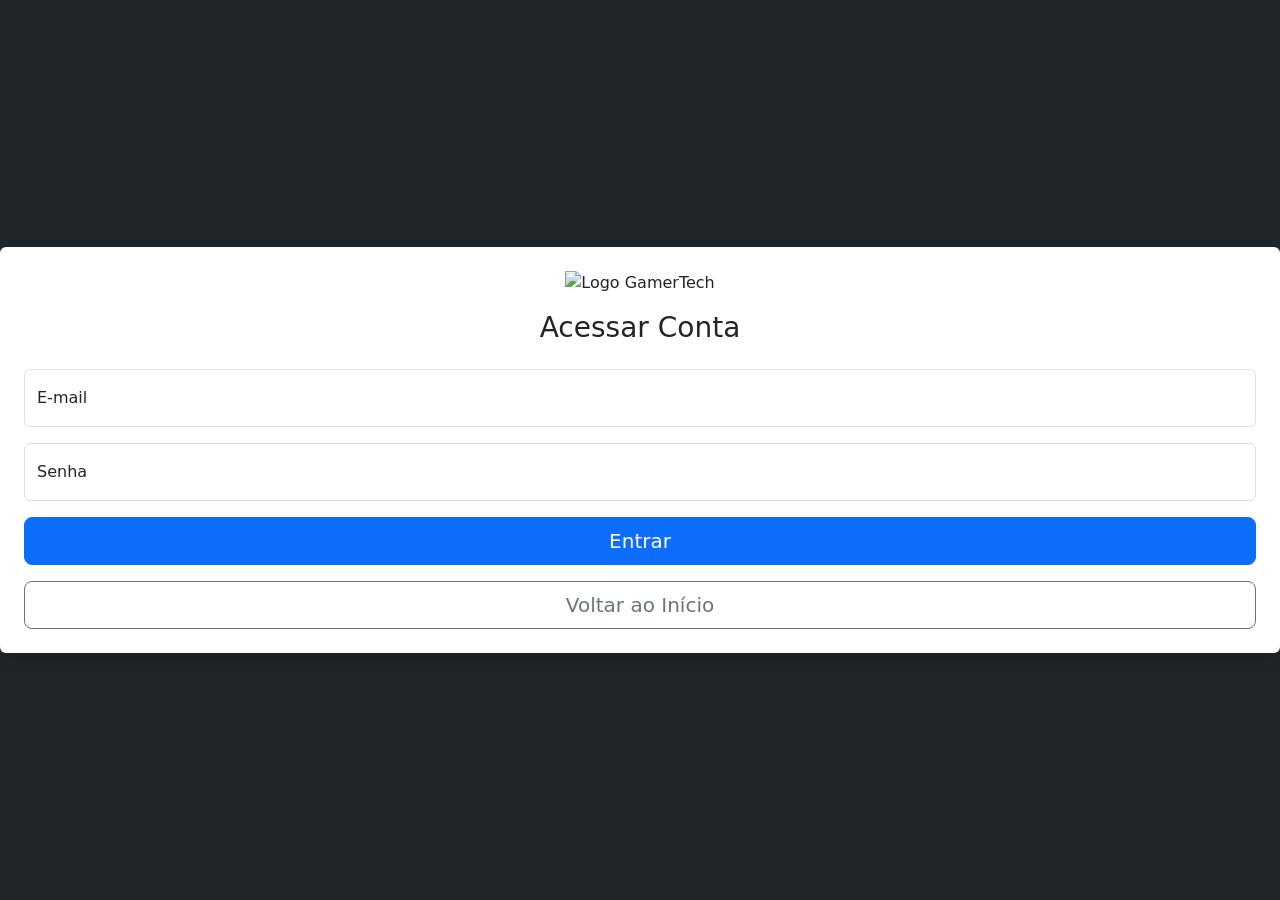
==== login.html @ 87c56a1b "feat(html): cria página de login com formulário" ====
<!DOCTYPE html>
<html lang="pt-br">
<head>
    <meta charset="UTF-8">
    <meta name="viewport" content="width=device-width, initial-scale=1.0">
    <title>Login - GamerTech</title>
    <link rel="icon" href="img/logo-icone.png" type="image/png">
    <link href="https://cdn.jsdelivr.net/npm/bootstrap@5.3.8/dist/css/bootstrap.min.css" rel="stylesheet" crossorigin="anonymous">
    <link rel="stylesheet" href="style.css">
</head>
<body class="bg-dark d-flex align-items-center py-4 vh-100">

    <main class="form-signin w-100 m-auto max-width-400 p-4 bg-white rounded shadow">
        <form>
            <div class="text-center mb-4">
                <img src="img/logo-icone.png" alt="Logo GamerTech" class="logo mb-3">
                <h1 class="h3 mb-3 fw-normal">Acessar Conta</h1>
            </div>

            <div class="form-floating mb-3">
                <input type="email" class="form-control" id="floatingInput" placeholder="nome@exemplo.com" required>
                <label for="floatingInput">E-mail</label>
            </div>
            <div class="form-floating mb-3">
                <input type="password" class="form-control" id="floatingPassword" placeholder="Senha" required>
                <label for="floatingPassword">Senha</label>
            </div>

            <button class="w-100 btn btn-lg btn-primary mb-3" type="submit">Entrar</button>
            <a href="index.html" class="w-100 btn btn-lg btn-outline-secondary">Voltar ao Início</a>
        </form>
    </main>

    <script src="https://cdn.jsdelivr.net/npm/bootstrap@5.3.8/dist/js/bootstrap.bundle.min.js" crossorigin="anonymous"></script>
</body>
</html>
---- style.css ----
.logo {
  width: 150px;
  height: auto;
}
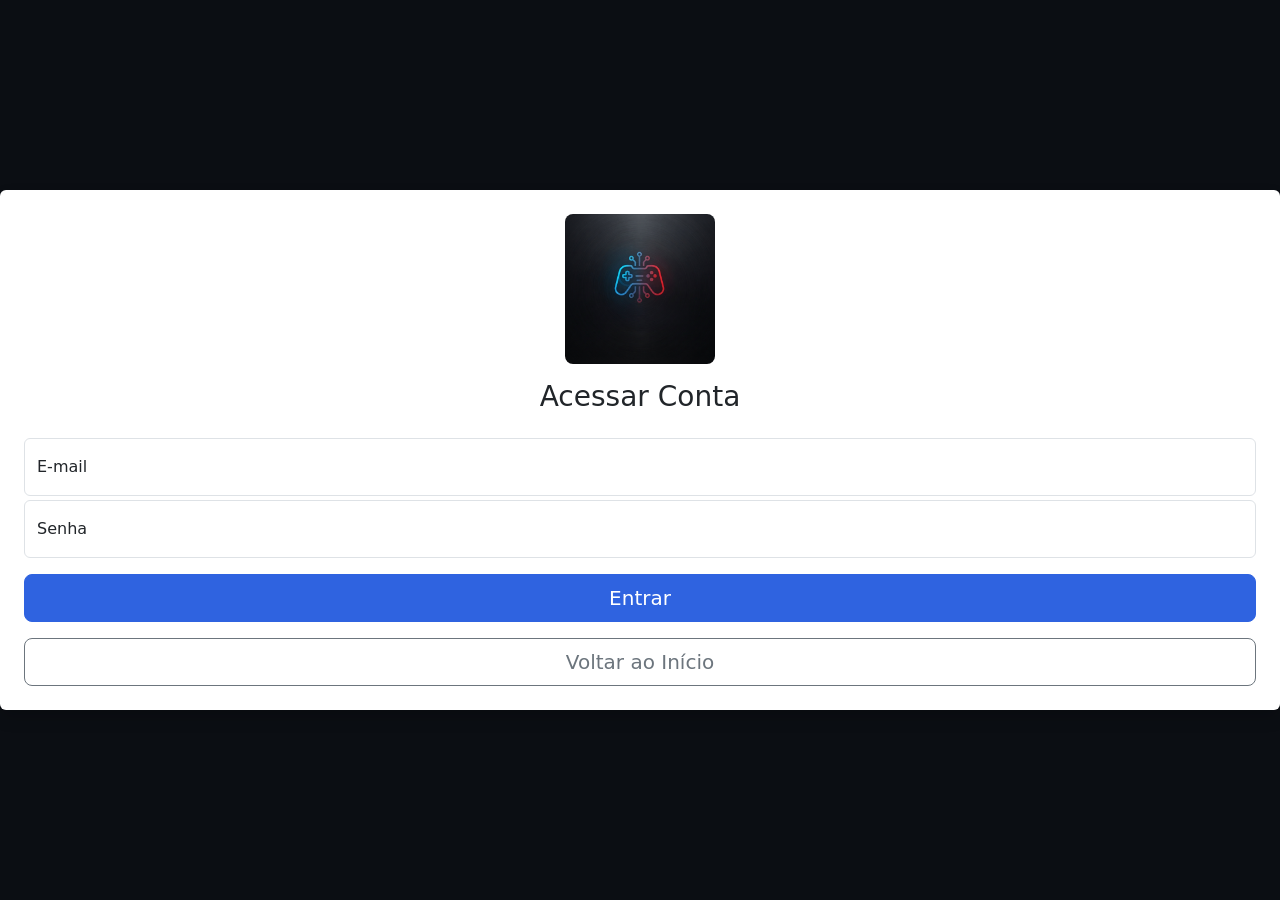
==== commit 70bb4ea2: "feat(js): adiciona validação de formulário com jQuery na página de login" ====
--- a/login.html
+++ b/login.html
@@ -10,27 +10,33 @@
 </head>
 <body class="bg-dark d-flex align-items-center py-4 vh-100">
 
-    <main class="form-signin w-100 m-auto max-width-400 p-4 bg-white rounded shadow">
-        <form>
+    <main class="form-signin w-100 m-auto p-4 bg-white rounded shadow">
+        <form id="loginForm" novalidate>
             <div class="text-center mb-4">
                 <img src="img/logo-icone.png" alt="Logo GamerTech" class="logo mb-3">
                 <h1 class="h3 mb-3 fw-normal">Acessar Conta</h1>
             </div>
 
-            <div class="form-floating mb-3">
+            <div class="form-floating mb-1">
                 <input type="email" class="form-control" id="floatingInput" placeholder="nome@exemplo.com" required>
                 <label for="floatingInput">E-mail</label>
+                <div class="invalid-feedback">Digite um e-mail válido.</div>
             </div>
             <div class="form-floating mb-3">
                 <input type="password" class="form-control" id="floatingPassword" placeholder="Senha" required>
                 <label for="floatingPassword">Senha</label>
+                <div class="invalid-feedback">A senha precisa ter no mínimo 6 caracteres.</div>
             </div>
+
+            <div id="loginMessage"></div>
 
             <button class="w-100 btn btn-lg btn-primary mb-3" type="submit">Entrar</button>
             <a href="index.html" class="w-100 btn btn-lg btn-outline-secondary">Voltar ao Início</a>
         </form>
     </main>
 
+    <script src="https://code.jquery.com/jquery-3.7.1.min.js"></script>
     <script src="https://cdn.jsdelivr.net/npm/bootstrap@5.3.8/dist/js/bootstrap.bundle.min.js" crossorigin="anonymous"></script>
+    <script src="js/login.js"></script>
 </body>
 </html>
--- a/style.css
+++ b/style.css
@@ -1,5 +1,72 @@
 .logo {
   width: 150px;
   height: auto;
+  border-radius: 8px;
 }
 
+.banner {
+  background-image: url('img/banner-hero.png');
+  background-size: cover;
+  background-position: center;
+  min-height: 480px;
+  margin: 24px;
+  border-radius: 12px;
+}
+
+/* Media query própria — exigência da atividade além do grid do Bootstrap */
+@media (max-width: 768px) {
+  .banner {
+    min-height: 320px;
+    margin: 16px;
+    border-radius: 8px;
+  }
+}
+
+@media (max-width: 480px) {
+  .banner {
+    min-height: 220px;
+    margin: 10px;
+  }
+}
+
+.logo-footer {
+  max-width: 180px;
+  height: auto;
+  border-radius: 8px;
+}
+
+:root {
+  --brand-black: #0B0E13;
+  --brand-blue: #2F63E0;
+  --brand-blue-dark: #1C4FBD;
+  --brand-red: #DC1E28;
+  --brand-red-dark: #B8161F;
+}
+
+/* Botões sólidos (Comprar agora, Entrar quando preenchido) */
+.btn-primary {
+  --bs-btn-bg: var(--brand-blue);
+  --bs-btn-border-color: var(--brand-blue);
+  --bs-btn-hover-bg: var(--brand-blue-dark);
+  --bs-btn-hover-border-color: var(--brand-blue-dark);
+  --bs-btn-active-bg: var(--brand-blue-dark);
+  --bs-btn-active-border-color: var(--brand-blue-dark);
+}
+
+/* Botões outline (Entrar, Ver novidades, Ver produto) */
+.btn-outline-primary {
+  --bs-btn-color: var(--brand-blue);
+  --bs-btn-border-color: var(--brand-blue);
+  --bs-btn-hover-bg: var(--brand-blue);
+  --bs-btn-hover-border-color: var(--brand-blue);
+}
+
+/* Badge "Mais vendido" */
+.text-bg-danger {
+  background-color: var(--brand-red) !important;
+}
+
+/* Fundo preto puro da nossa marca, em vez do cinza padrão do Bootstrap */
+.bg-dark {
+  background-color: var(--brand-black) !important;
+}
